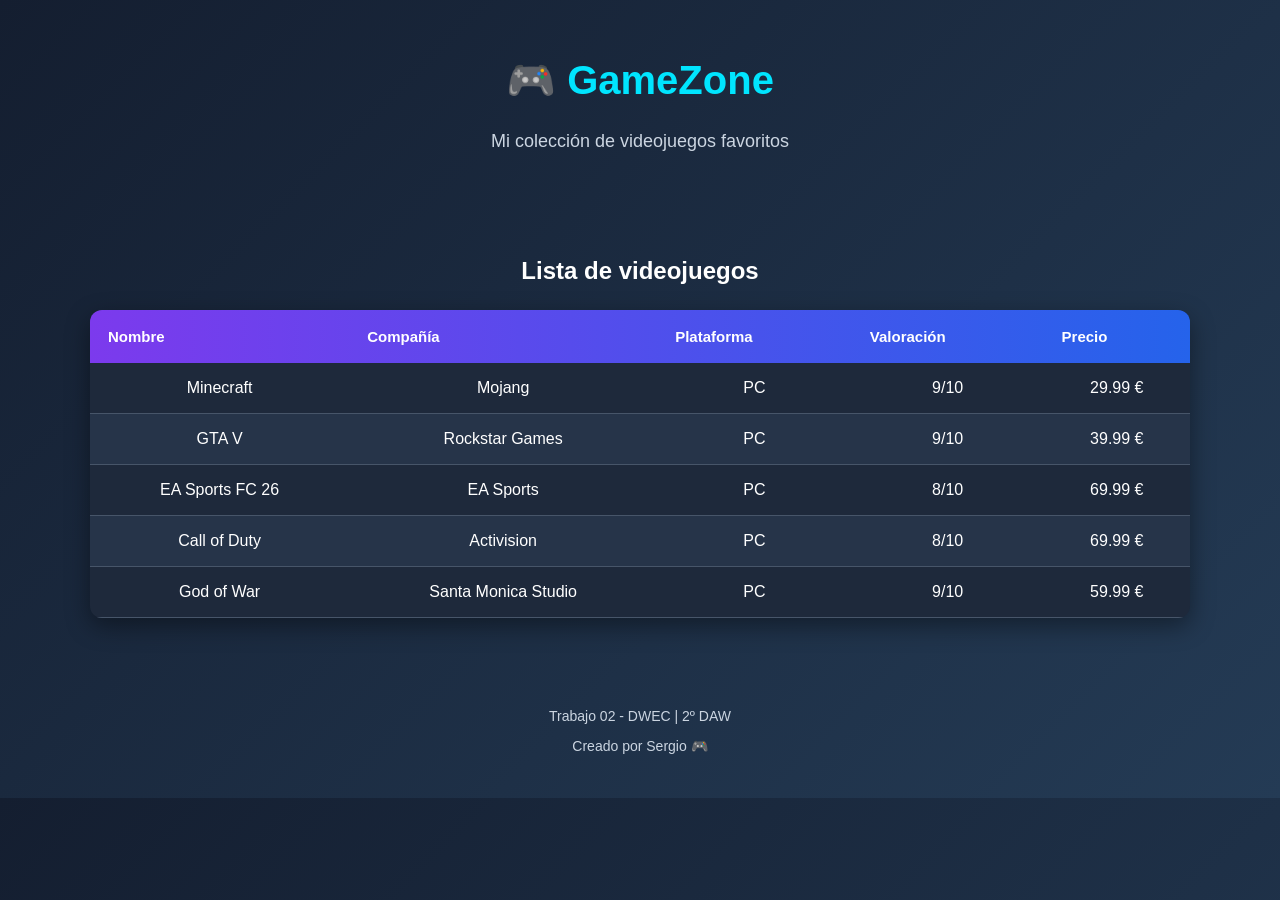
==== trabajo2.html @ 915afb47 "Add main HTML structure, CSS styles, and JavaScript for video game table" ====
<!DOCTYPE html>
<html lang="es">

<head>
    <meta charset="UTF-8">
    <meta name="viewport" content="width=device-width, initial-scale=1.0">
    <title>GameZone - Videojuegos</title>
    <link rel="stylesheet" href="estilos.css">
</head>

<body>

    <header>
        <h1>🎮 GameZone</h1>
        <p>Mi colección de videojuegos favoritos</p>
    </header>

    <main>
        <h2>Lista de videojuegos</h2>

        <table id="tablaJuegos">

            <thead>
                <tr>
                    <th>Nombre</th>
                    <th>Compañía</th>
                    <th>Plataforma</th>
                    <th>Valoración</th>
                    <th>Precio</th>
                </tr>
            </thead>

            <tbody>
                <tr>
                    <td>Minecraft</td>
                    <td>Mojang</td>
                    <td>PC</td>
                    <td>9/10</td>
                    <td>29.99 €</td>
                </tr>

                <tr>
                    <td>GTA V</td>
                    <td>Rockstar Games</td>
                    <td>PC</td>
                    <td>9/10</td>
                    <td>39.99 €</td>
                </tr>

                <tr>
                    <td>EA Sports FC 26</td>
                    <td>EA Sports</td>
                    <td>PC</td>
                    <td>8/10</td>
                    <td>69.99 €</td>
                </tr>

                <tr>
                    <td>Call of Duty</td>
                    <td>Activision</td>
                    <td>PC</td>
                    <td>8/10</td>
                    <td>69.99 €</td>
                </tr>

                <tr>
                    <td>God of War</td>
                    <td>Santa Monica Studio</td>
                    <td>PC</td>
                    <td>9/10</td>
                    <td>59.99 €</td>
                </tr>
            </tbody>

        </table>
    </main>

    <footer>
        <p>Trabajo 02 - DWEC | 2º DAW</p>
        <p>Creado por Sergio 🎮</p>
    </footer>

</body>

</html>
---- estilos.css ----
body {
    background-color: #f2f2f2;
    color: #222;
    font-family: Arial, sans-serif;
    text-align: center;
    margin: 0;
}

#menu {
    background-color: #222;
    padding: 20px;
}

#menu h2 {
    color: white;
}

#menu a {
    color: white;
    text-decoration: none;
    margin: 10px;
}

#menu a:hover {
    color: #58a6ff;
}

button {
    background-color: #5865f2;
    color: white;
    border: none;
    padding: 12px 20px;
    border-radius: 8px;
    cursor: pointer;
}

button:hover {
    background-color: #404eed;
}

main {
    padding: 50px 20px;
}

h1 {
    color: #5865f2;
}

#aviso {
    font-size: 20px;
    font-weight: bold;
}

/* Modo noche */

body.tema-noche {
    background-color: #181818;
    color: white;
}

body.tema-noche #menu {
    background-color: #000;
}



/* Estilo general */
body {
    font-family: Arial, sans-serif;
    background: linear-gradient(135deg, #141e30, #243b55);
    color: white;
    margin: 0;
    padding: 30px;
}

/* Cabecera */
header {
    text-align: center;
    margin-bottom: 35px;
}

header h1 {
    font-size: 40px;
    color: #00e5ff;
}

header p {
    color: #cbd5e1;
    font-size: 18px;
}

/* Contenido principal */
main {
    max-width: 1100px;
    margin: auto;
}

h2 {
    text-align: center;
    color: #ffffff;
    margin-bottom: 25px;
}

/* Tabla */
#tablaJuegos {
    width: 100%;
    border-collapse: collapse;
    background-color: #1e293b;
    border-radius: 12px;
    overflow: hidden;
    box-shadow: 0 8px 25px rgba(0, 0, 0, 0.4);
}

/* Cabecera de la tabla */
#tablaJuegos thead {
    background: linear-gradient(90deg, #7c3aed, #2563eb);
}

#tablaJuegos th {
    padding: 18px;
    text-align: left;
    font-size: 15px;
}

/* Celdas */
#tablaJuegos td {
    padding: 16px;
    border-bottom: 1px solid #475569;
}

/* Efecto cebra */
#tablaJuegos tbody tr:nth-child(even) {
    background-color: #263449;
}

/* Efecto hover */
#tablaJuegos tbody tr:hover {
    background-color: #334155;
    transition: 0.3s;
}

/* Pie de página */
footer {
    text-align: center;
    margin-top: 40px;
    color: #cbd5e1;
    font-size: 14px;
}

/* Adaptación para pantallas pequeñas */
@media (max-width: 700px) {

    body {
        padding: 15px;
    }

    #tablaJuegos {
        font-size: 12px;
    }

    #tablaJuegos th,
    #tablaJuegos td {
        padding: 8px;
    }

}
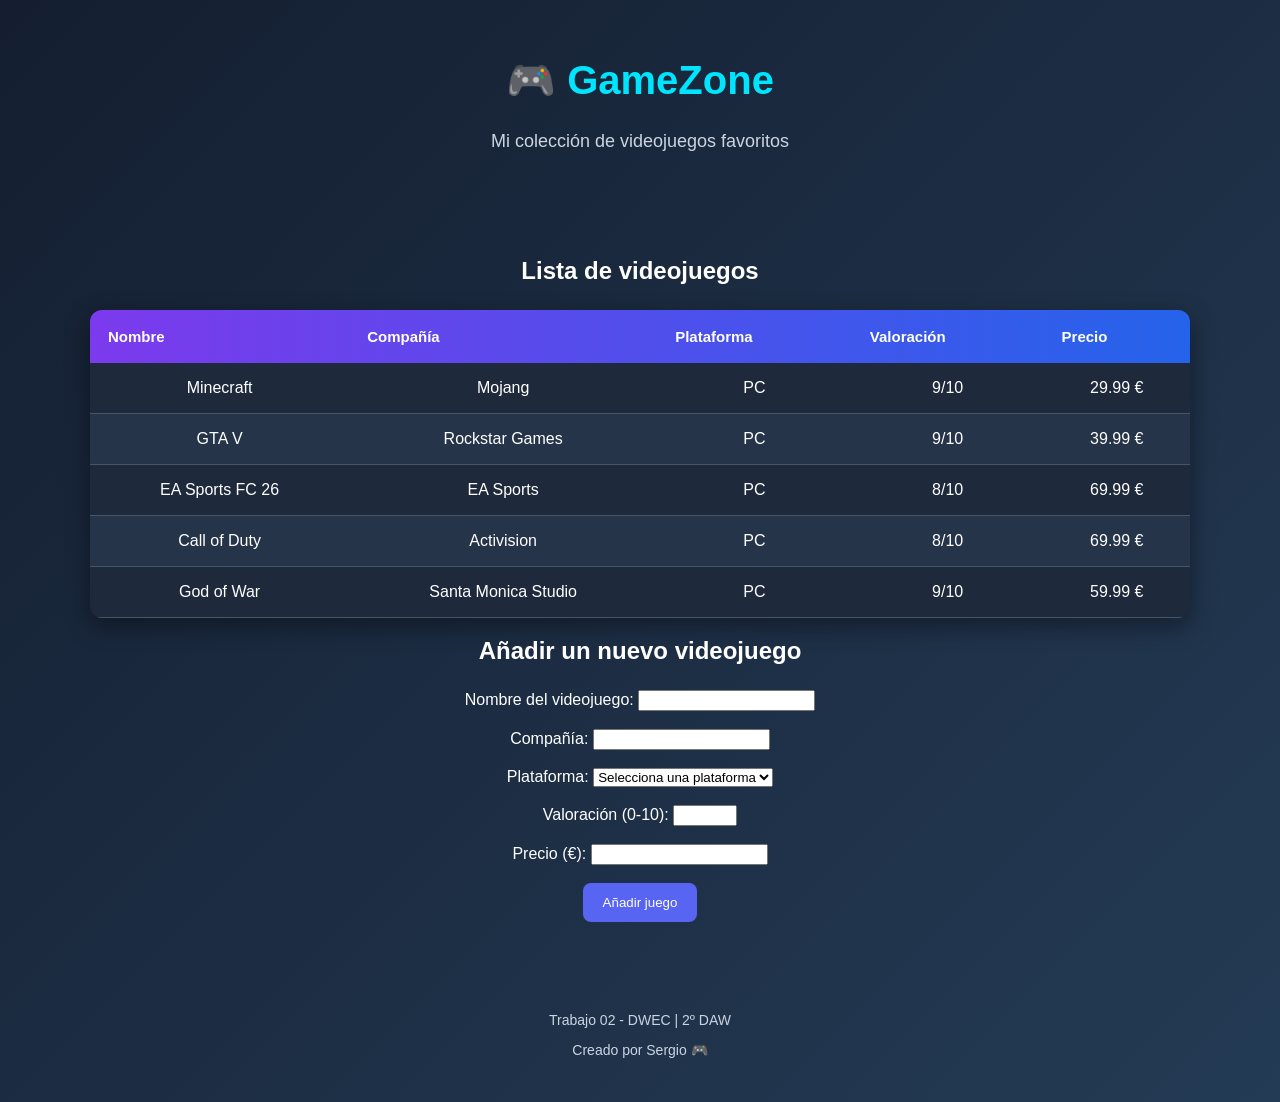
==== commit ddff22e9: "Add form for adding new video games and implement table rendering logic" ====
--- a/trabajo2.html
+++ b/trabajo2.html
@@ -31,49 +31,52 @@
                 </tr>
             </thead>
 
-            <tbody>
-                <tr>
-                    <td>Minecraft</td>
-                    <td>Mojang</td>
-                    <td>PC</td>
-                    <td>9/10</td>
-                    <td>29.99 €</td>
-                </tr>
-
-                <tr>
-                    <td>GTA V</td>
-                    <td>Rockstar Games</td>
-                    <td>PC</td>
-                    <td>9/10</td>
-                    <td>39.99 €</td>
-                </tr>
-
-                <tr>
-                    <td>EA Sports FC 26</td>
-                    <td>EA Sports</td>
-                    <td>PC</td>
-                    <td>8/10</td>
-                    <td>69.99 €</td>
-                </tr>
-
-                <tr>
-                    <td>Call of Duty</td>
-                    <td>Activision</td>
-                    <td>PC</td>
-                    <td>8/10</td>
-                    <td>69.99 €</td>
-                </tr>
-
-                <tr>
-                    <td>God of War</td>
-                    <td>Santa Monica Studio</td>
-                    <td>PC</td>
-                    <td>9/10</td>
-                    <td>59.99 €</td>
-                </tr>
+            <tbody id="cuerpoTabla">
+                <!-- JavaScript añadirá los videojuegos -->
             </tbody>
 
         </table>
+        
+<h2>Añadir un nuevo videojuego</h2>
+
+<form id="formularioJuego">
+
+    <label for="nombre">Nombre del videojuego:</label>
+    <input type="text" id="nombre" required>
+
+    <br><br>
+
+    <label for="compania">Compañía:</label>
+    <input type="text" id="compania" required>
+
+    <br><br>
+
+    <label for="plataforma">Plataforma:</label>
+    <select id="plataforma" required>
+        <option value="">Selecciona una plataforma</option>
+        <option value="PC">PC</option>
+        <option value="PS5">PS5</option>
+        <option value="Xbox">Xbox</option>
+        <option value="Nintendo Switch">Nintendo Switch</option>
+    </select>
+
+    <br><br>
+
+    <label for="valoracion">Valoración (0-10):</label>
+    <input type="number" id="valoracion" min="0" max="10" step="0.1" required>
+
+    <br><br>
+
+    <label for="precio">Precio (€):</label>
+    <input type="number" id="precio" min="0" step="0.01" required>
+
+    <br><br>
+
+    <button type="submit" id="botonAnadir">
+        Añadir juego
+    </button>
+
+</form>
     </main>
 
     <footer>
@@ -81,6 +84,8 @@
         <p>Creado por Sergio 🎮</p>
     </footer>
 
+    <script src="trabajo2.js"></script>
+
 </body>
 
 </html>
--- a/estilos.css
+++ b/estilos.css
@@ -164,4 +164,88 @@
         padding: 8px;
     }
 
+
+
+
+
+/* FORMULARIO */
+
+#formularioJuego {
+    max-width: 600px;
+    margin: 35px auto;
+    padding: 30px;
+    background-color: #1e293b;
+    border-radius: 15px;
+    box-shadow: 0 8px 25px rgba(0, 0, 0, 0.4);
+}
+
+/* Título del formulario */
+main h2 {
+    text-align: center;
+    color: white;
+    margin-top: 30px;
+    margin-bottom: 25px;
+}
+
+/* Etiquetas */
+#formularioJuego label {
+    display: block;
+    margin-bottom: 8px;
+    color: #e2e8f0;
+    font-weight: bold;
+}
+
+/* Campos de texto y números */
+#formularioJuego input,
+#formularioJuego select {
+    width: 100%;
+    box-sizing: border-box;
+    padding: 12px;
+    margin-bottom: 18px;
+    border: 2px solid #475569;
+    border-radius: 8px;
+    background-color: #334155;
+    color: white;
+    font-size: 15px;
+}
+
+/* Efecto al seleccionar un campo */
+#formularioJuego input:focus,
+#formularioJuego select:focus {
+    outline: none;
+    border-color: #8b5cf6;
+}
+
+/* Botón */
+#formularioJuego button {
+    width: 100%;
+    padding: 14px;
+    background: linear-gradient(90deg, #7c3aed, #2563eb);
+    color: white;
+    border: none;
+    border-radius: 8px;
+    font-size: 16px;
+    font-weight: bold;
+    cursor: pointer;
+    transition: 0.3s;
+}
+
+/* Efecto hover del botón */
+#formularioJuego button:hover {
+    background: linear-gradient(90deg, #2563eb, #7c3aed);
+    transform: scale(1.03);
+}
+
+
+
+
+
+
+
+
+
+
+
+
+
 }
